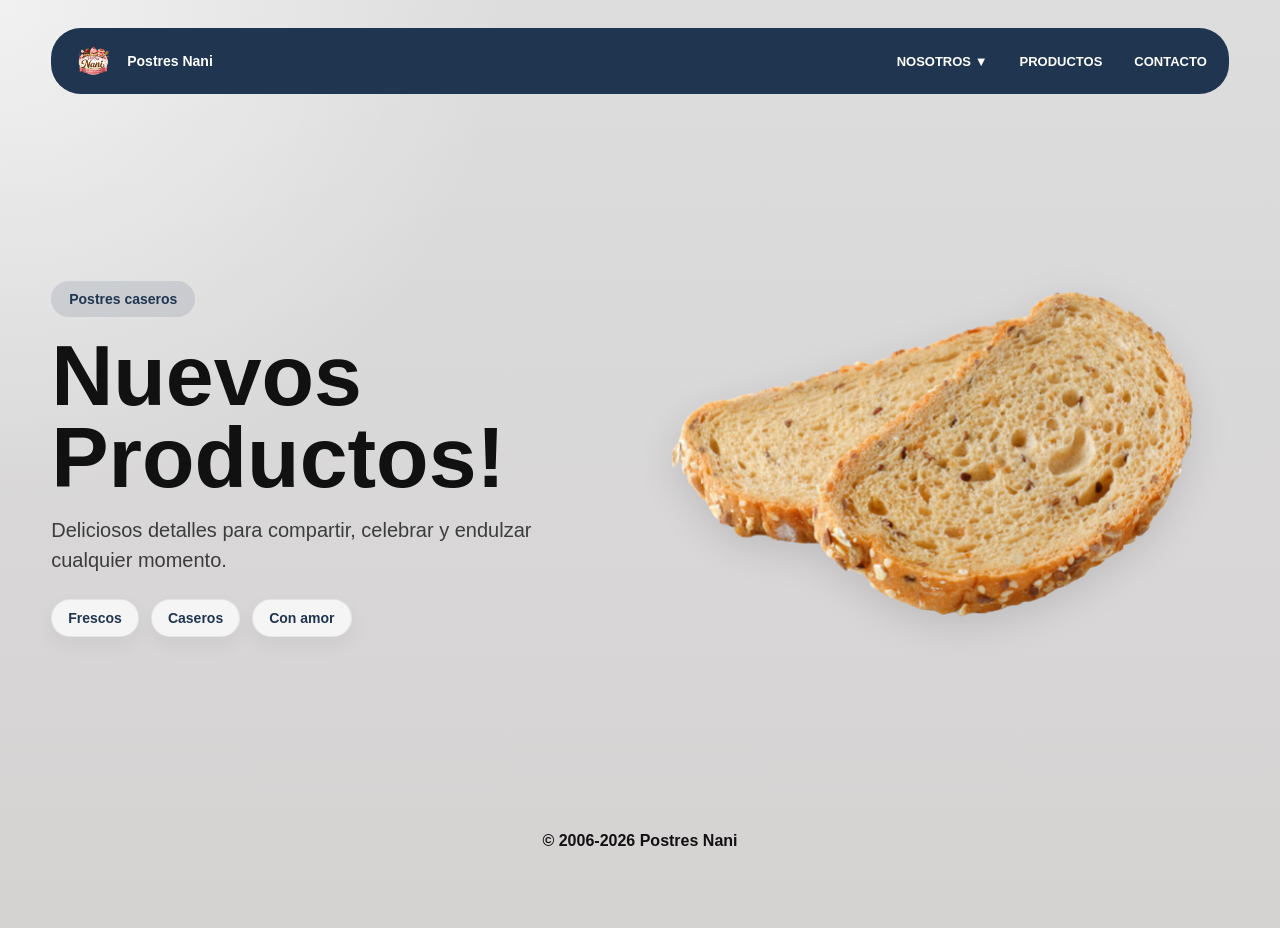
==== index.html @ e66f86c5 "Add files via upload" ====
<!DOCTYPE html>
<html lang="es">
<head>
  <meta charset="UTF-8">
  <meta name="viewport" content="width=device-width, initial-scale=1.0">
  <title>Repostería La Bendición</title>
  <link rel="stylesheet" href="styles.css">
</head>
<body>

  <!-- NAVBAR -->
  <header class="navbar">
    
    <div class="brand">
      <div class="logo-circle">
        <img src="img/logo.png" alt="Logo">
      </div>
      <span>Postres Nani</span>
    </div>

    <nav class="nav-links">

      <!-- DROPDOWN -->
      <div class="dropdown">
        <button id="menuBtn" class="main-link">NOSOTROS ▼</button>

        <div id="dropdownMenu" class="dropdown-menu">
          <a href="Mision/index.html">Misión</a>
          <a href="Vision/index.html">Visión</a>
        </div>
      </div>

      <a href="Carrito/index.html">PRODUCTOS</a>
      <a href="contacto.html">CONTACTO</a>

    </nav>

  </header>

  <!-- CONTENIDO -->
  <main class="hero">

    <div class="text">
      <span class="badge">Postres caseros</span>
      <h1>Nuevos<br>Productos!</h1>
      <p class="hero-copy">
        Deliciosos detalles para compartir, celebrar y endulzar cualquier momento.
      </p>

      <div class="hero-features">
        <span>Frescos</span>
        <span>Caseros</span>
        <span>Con amor</span>
      </div>
    </div>

    <div class="image">
      <div class="image-card">
        <img src="img/producto.png" alt="Producto">
      </div>
    </div>

  </main>

  <!-- FOOTER -->
  <footer>
    © 2006-2026 Postres Nani
  </footer>

  <!-- SCRIPT -->
  <script src="script.js"></script>

</body>
</html>
---- styles.css ----
* {
  margin: 0;
  padding: 0;
  box-sizing: border-box;
}

body {
  background:
    radial-gradient(circle at top left, rgba(255,255,255,0.6), transparent 32%),
    linear-gradient(180deg, #dddddd 0%, #d5d2d2 100%);
  font-family: Arial, sans-serif;
  color: #111;
  min-height: 100vh;
}

/* NAVBAR */
.navbar {
  width: min(92%, 1200px);
  margin: 28px auto 0;
  background: #1f3550;
  border-radius: 30px;
  padding: 12px 22px;
  display: flex;
  justify-content: space-between;
  align-items: center;
  gap: 20px;
}

/* LOGO */
.brand {
  display: flex;
  align-items: center;
  gap: 12px;
  color: white;
  font-weight: bold;
  font-size: 14px;
  min-width: 0;
}

.logo-circle {
  width: 42px;
  height: 42px;
  border-radius: 50%;
  display: flex;
  align-items: center;
  justify-content: center;
  flex-shrink: 0;
}

.logo-circle img {
  width: 42px;
  height: auto;
  display: block;
}

/* LINKS */
.nav-links {
  display: flex;
  gap: 32px;
  align-items: center;
  flex-wrap: wrap;
  justify-content: flex-end;
}

.nav-links a,
.main-link {
  color: white;
  text-decoration: none;
  font-size: 13px;
  font-weight: bold;
  transition: 0.3s;
}

.nav-links a:hover,
.main-link:hover {
  color: #ffccd5;
}

/* BOTÓN NOSOTROS */
.main-link {
  background: none;
  border: none;
  cursor: pointer;
}

/* DROPDOWN */
.dropdown {
  position: relative;
}

.dropdown-menu {
  display: none;
  position: absolute;
  top: calc(100% + 10px);
  left: 0;
  min-width: 180px;
  background: white;
  border-radius: 14px;
  box-shadow: 0 10px 20px rgba(0,0,0,0.15);
  overflow: hidden;
  z-index: 10;
}

.dropdown-menu.show {
  display: block;
}

.dropdown-menu a {
  display: block;
  padding: 14px 16px;
  color: #2f3e56;
  text-decoration: none;
  font-size: 14px;
}

.dropdown-menu a:hover {
  background: #f3f3f3;
}

/* HERO */
.hero {
  width: min(92%, 1200px);
  min-height: calc(100vh - 180px);
  margin: 0 auto;
  padding: 40px 0 30px;
  display: flex;
  justify-content: space-between;
  align-items: center;
  gap: 40px;
}

.text,
.image {
  flex: 1;
}

.badge {
  display: inline-block;
  margin-bottom: 18px;
  padding: 10px 18px;
  border-radius: 999px;
  background: rgba(31, 53, 80, 0.12);
  color: #1f3550;
  font-size: 14px;
  font-weight: 700;
}

.text h1 {
  font-size: clamp(44px, 7vw, 86px);
  font-weight: 900;
  line-height: 0.95;
  margin-bottom: 16px;
}

.hero-copy {
  max-width: 500px;
  font-size: clamp(16px, 2vw, 20px);
  line-height: 1.5;
  color: #3c3c3c;
}

.hero-features {
  display: flex;
  flex-wrap: wrap;
  gap: 12px;
  margin-top: 24px;
}

.hero-features span {
  padding: 10px 16px;
  background: rgba(255,255,255,0.75);
  border: 1px solid rgba(31, 53, 80, 0.08);
  border-radius: 999px;
  font-size: 14px;
  font-weight: 700;
  color: #1f3550;
  box-shadow: 0 8px 20px rgba(0,0,0,0.05);
}

.image {
  display: flex;
  justify-content: center;
}

.image-card {
  width: min(100%, 600px);
  padding: 0;
  border-radius: 34px;
  background: transparent;
  box-shadow: none;
}

.image img {
  width: min(100%, 560px);
  height: auto;
  display: block;
  margin: 0 auto;
  border: none;
  filter: drop-shadow(0 10px 18px rgba(0,0,0,0.12));
}

footer {
  text-align: center;
  padding: 18px 12px 28px;
  font-weight: bold;
}

/* TABLET */
@media (max-width: 900px) {
  .navbar {
    width: min(94%, 900px);
    padding: 14px 18px;
    gap: 14px;
  }

  .nav-links {
    gap: 18px;
  }

  .hero {
    width: min(94%, 900px);
    gap: 24px;
    min-height: auto;
    padding: 50px 0 20px;
  }

  .image-card {
    padding: 18px;
    border-radius: 26px;
  }

  .image img {
    width: min(100%, 430px);
  }
}

/* MOBILE */
@media (max-width: 640px) {
  .navbar {
    flex-direction: column;
    align-items: stretch;
    border-radius: 22px;
    margin-top: 18px;
    padding: 14px 16px;
  }

  .brand {
    justify-content: center;
    text-align: center;
  }

  .nav-links {
    justify-content: center;
    gap: 14px 18px;
  }

  .dropdown {
    display: flex;
    justify-content: center;
  }

  .dropdown-menu {
    left: 50%;
    transform: translateX(-50%);
    top: calc(100% + 8px);
  }

  .hero {
    flex-direction: column;
    text-align: center;
    padding-top: 36px;
    gap: 26px;
  }

  .text,
  .image {
    width: 100%;
  }

  .text h1 {
    font-size: clamp(38px, 12vw, 58px);
    line-height: 0.98;
  }

  .hero-copy {
    max-width: 100%;
  }

  .hero-features {
    justify-content: center;
  }

  .image-card {
    width: min(94vw, 390px);
    padding: 14px;
    border-radius: 22px;
  }

  .image img {
    width: min(92vw, 360px);
  }

  footer {
    padding-top: 8px;
  }
}
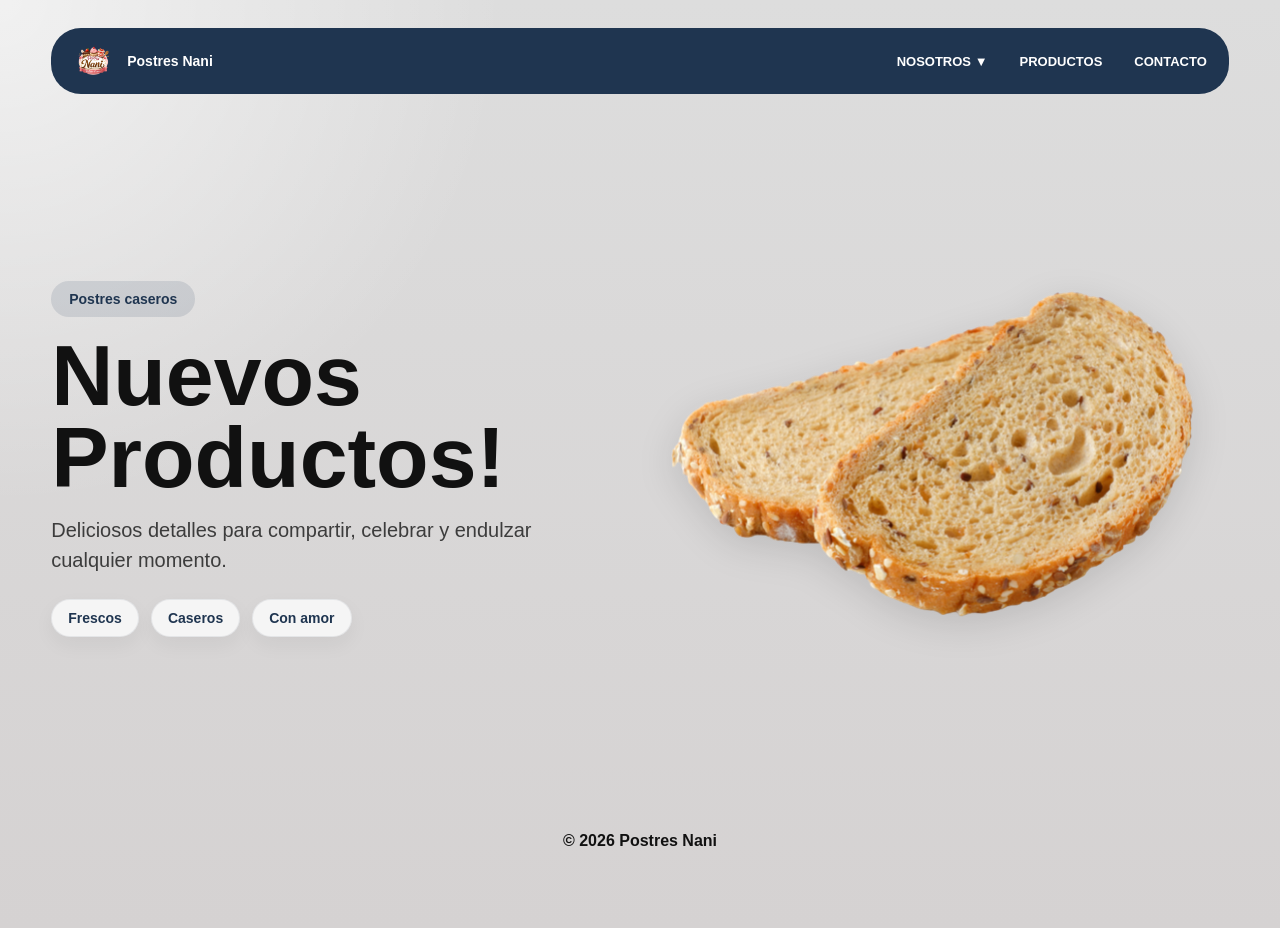
==== commit b8bc1306: "Update index.html" ====
--- a/index.html
+++ b/index.html
@@ -31,7 +31,7 @@
       </div>
 
       <a href="Carrito/index.html">PRODUCTOS</a>
-      <a href="contacto.html">CONTACTO</a>
+      <a href="https://wa.me/529371210377?text=Hola,%20quiero%20hacer%20un%20pedido">CONTACTO</a>
 
     </nav>
 
@@ -64,7 +64,7 @@
 
   <!-- FOOTER -->
   <footer>
-    © 2006-2026 Postres Nani
+    © 2026 Postres Nani
   </footer>
 
   <!-- SCRIPT -->
